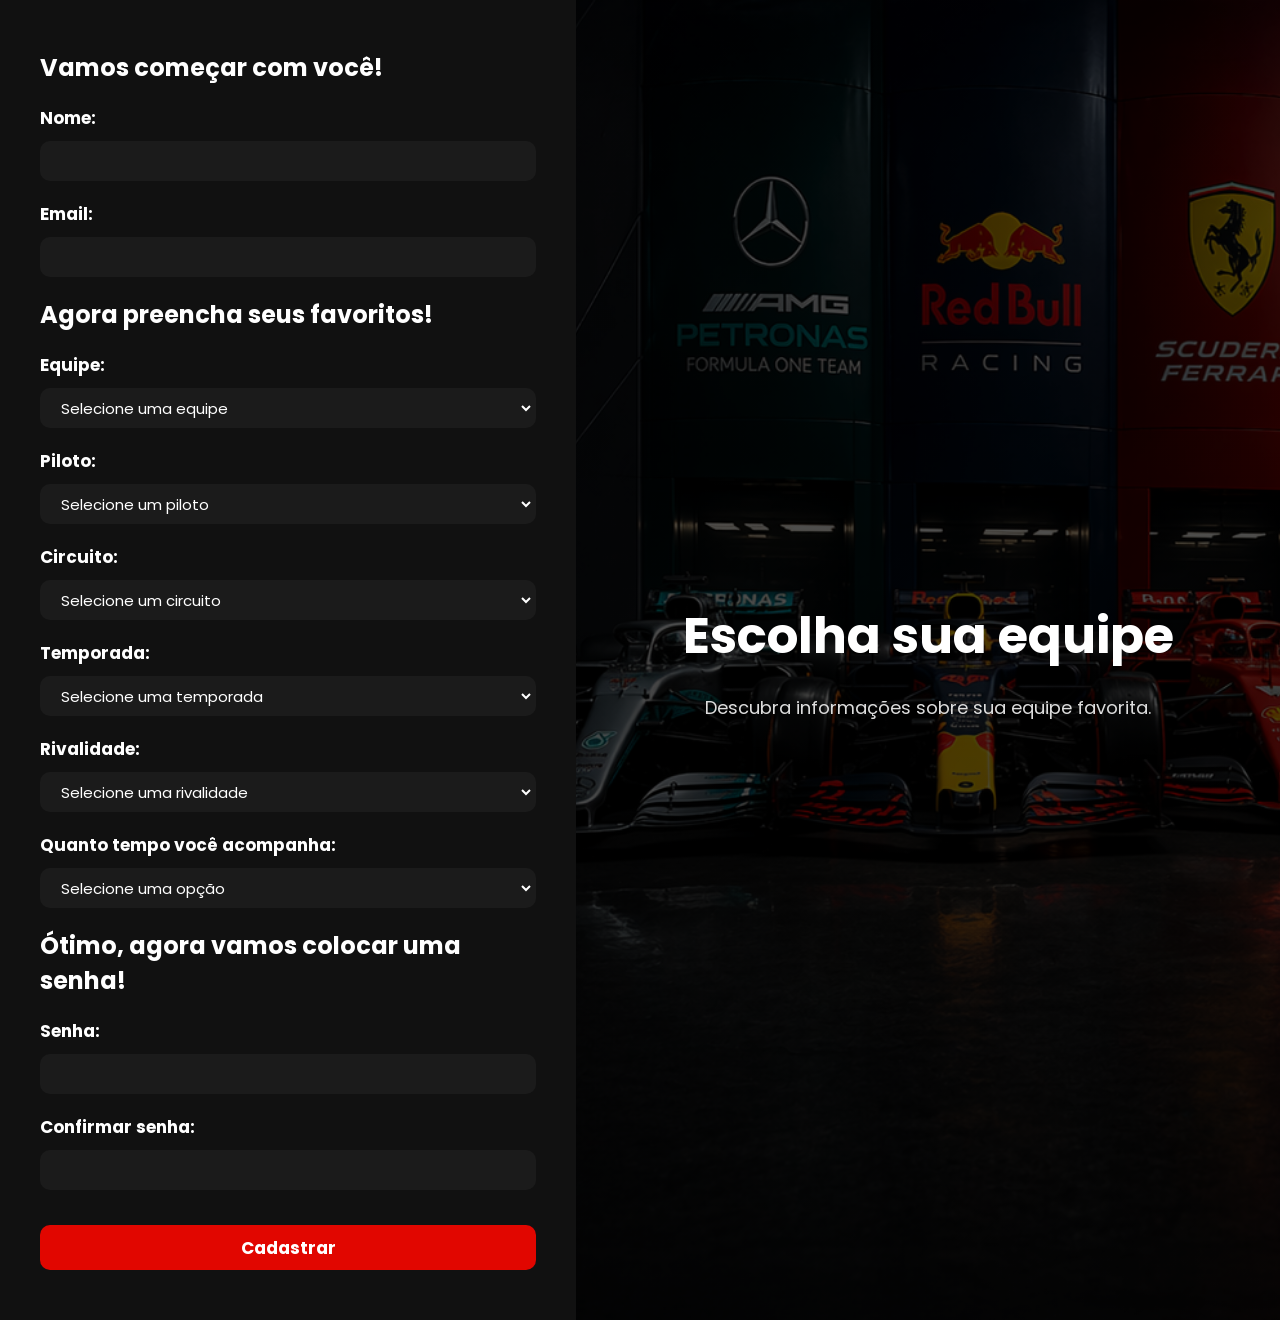
==== public/cadastro.html @ 6ca877ad "CSS Cadastro e Estrutura Cadastro (v1.1)" ====
<!DOCTYPE html>
<html lang="pt-BR">
<head>
    <meta charset="UTF-8">
    <meta name="viewport" content="width=device-width, initial-scale=1.0">
    <title>Cadastro | Radar F1</title>
    <link rel="stylesheet" href="./css/style.css">
    <link rel="stylesheet" href="./css/cadastro.css">
</head>
<body>
    <main class="container-cadastro">
        <section class="box-cadastro">

            <h2 class="campo-base">Vamos começar com você!</h2>

            <div class="campo">
                <p>Nome:</p>
                <input type="text" id="input_nome">
            </div>

            <div class="campo">
                <p>Email:</p>
                <input type="email" id="input_email">
            </div>

            <h2 class="campo-favorito">Agora preencha seus favoritos!</h2>

            <div class="campo">
                <p>Equipe:</p>

                <select id="input_equipe" onchange="trocarEquipe()">
                    <option value="" disabled selected>Selecione uma equipe</option>

                    <option value="1">Alpine</option>
                    <option value="2">Aston Martin</option>
                    <option value="3">Audi</option>
                    <option value="4">Cadillac</option>
                    <option value="5">Ferrari</option>
                    <option value="6">Haas</option>
                    <option value="7">McLaren</option>
                    <option value="8">Mercedes</option>
                    <option value="9">Racing Bulls</option>
                    <option value="10">Red Bull</option>
                    <option value="11">Williams</option>

                    <option value="12">Não sei</option>
                    <option value="13">Outra</option>
                </select>
            </div>

            <div class="campo">
                <p>Piloto:</p>

                <select id="input_piloto">
                    <option value="" disabled selected>Selecione um piloto</option>

                    <option value="1">Alex Albon</option>
                    <option value="2">Andrea Kimi Antonelli</option>
                    <option value="3">Arvid Lindblad</option>
                    <option value="4">Carlos Sainz</option>
                    <option value="5">Charles Leclerc</option>
                    <option value="6">Esteban Ocon</option>
                    <option value="7">Fernando Alonso</option>
                    <option value="8">Franco Colapinto</option>
                    <option value="9">Gabriel Bortoleto</option>
                    <option value="10">George Russell</option>
                    <option value="11">Isack Hadjar</option>
                    <option value="12">Lance Stroll</option>
                    <option value="13">Lando Norris</option>
                    <option value="14">Lewis Hamilton</option>
                    <option value="15">Liam Lawson</option>
                    <option value="16">Max Verstappen</option>
                    <option value="17">Nico Hülkenberg</option>
                    <option value="18">Oliver Bearman</option>
                    <option value="19">Oscar Piastri</option>
                    <option value="20">Pierre Gasly</option>
                    <option value="21">Sergio Perez</option>
                    <option value="22">Valtteri Bottas</option>

                    <option value="23">Não sei</option>
                    <option value="24">Outro</option>
                </select>
            </div>

            <div class="campo">
                <p>Circuito:</p>

                <select id="input_circuito">
                    <option value="" disabled selected>Selecione um circuito</option>

                    <option value="1">GP de Abu Dhabi</option>
                    <option value="2">GP da Arábia Saudita</option>
                    <option value="3">GP da Austrália</option>
                    <option value="4">GP da Áustria</option>
                    <option value="5">GP do Azerbaijão</option>
                    <option value="6">GP da Bélgica</option>
                    <option value="7">GP de São Paulo</option>
                    <option value="8">GP do Canadá</option>
                    <option value="9">GP do Catar</option>
                    <option value="10">GP da China</option>
                    <option value="11">GP da Emília-Romanha</option>
                    <option value="12">GP da Espanha (Madrid)</option>
                    <option value="13">GP dos Estados Unidos</option>
                    <option value="14">GP de Las Vegas</option>
                    <option value="15">GP de Miami</option>
                    <option value="16">GP da Holanda</option>
                    <option value="17">GP da Hungria</option>
                    <option value="18">GP da Itália</option>
                    <option value="19">GP do Japão</option>
                    <option value="20">GP da Cidade do México</option>
                    <option value="21">GP de Mônaco</option>
                    <option value="22">GP da Grã-Bretanha</option>
                    <option value="23">GP de Singapura</option>

                    <option value="24">Não sei</option>
                    <option value="25">Outra</option>
                </select>
            </div>

            <div class="campo">
                <p>Temporada:</p>

                <select id="input_temporada">
                    <option value="" disabled selected>Selecione uma temporada</option>

                    <option value="1">1950</option>
                    <option value="2">1961</option>
                    <option value="3">1968</option>
                    <option value="4">1976</option>
                    <option value="5">1984</option>
                    <option value="6">1988</option>
                    <option value="7">1989</option>
                    <option value="8">1991</option>
                    <option value="9">1994</option>
                    <option value="10">1998</option>
                    <option value="11">2000</option>
                    <option value="12">2003</option>
                    <option value="13">2007</option>
                    <option value="14">2008</option>
                    <option value="15">2010</option>
                    <option value="16">2012</option>
                    <option value="17">2014</option>
                    <option value="18">2016</option>
                    <option value="19">2018</option>
                    <option value="20">2021</option>
                    <option value="21">2022</option>
                    <option value="22">2023</option>
                    <option value="23">2024</option>
                    <option value="24">2025</option>

                    <option value="25">Não sei</option>
                    <option value="26">Outra</option>
                </select>
            </div>

            <div class="campo">
                <p>Rivalidade:</p>

                <select id="input_rivalidade">
                    <option value="" disabled selected>Selecione uma rivalidade</option>

                    <option value="1">Senna vs Prost</option>
                    <option value="2">Hamilton vs Verstappen</option>
                    <option value="3">Lauda vs Hunt</option>
                    <option value="4">Schumacher vs Hakkinen</option>
                    <option value="5">Vettel vs Alonso</option>
                    <option value="6">Piquet vs Mansell</option>
                    <option value="7">Rosberg vs Hamilton</option>
                    <option value="8">Senna vs Mansell</option>

                    <option value="9">Não sei</option>
                    <option value="10">Outra</option>
                </select>
            </div>

            <div class="campo">
                <p>Quanto tempo você acompanha:</p>

                <select id="input_acompanhamento">
                    <option value="" disabled selected>Selecione uma opção</option>

                    <option value="Menos de 1 ano">Menos de 1 ano</option>
                    <option value="Entre 1 a 3 anos">Entre 1 a 3 anos</option>
                    <option value="Entre 3 a 5 anos">Entre 3 a 5 anos</option>
                    <option value="Entre 5 e 10 anos">Entre 5 e 10 anos</option>
                    <option value="Mais de 10 anos">Mais de 10 anos</option>
                </select>
            </div>

            <h2 class="campo-finalizar">Ótimo, agora vamos colocar uma senha!</h2>

            <div class="campo">
                <p>Senha:</p>
                <input type="password" id="input_senha">
            </div>

            <div class="campo">
                <p>Confirmar senha:</p>
                <input type="password" id="input_confirmarSenha">
            </div>

            <button class="btn-cadastrar" onclick="cadastrar()">Cadastrar</button>
        </section>

        <section class="painel-equipe" id="painel_equipe">

            <div class="conteudo-painel">
                <h1 id="titulo_equipe">Escolha sua equipe</h1>
                <p id="descricao_equipe">
                    Descubra informações sobre sua equipe favorita.
                </p>
            </div>

        </section>
    </main>
</body>
</html>
<script>
    const painel = document.getElementById("painel_equipe");
    const titulo = document.getElementById("titulo_equipe");

    function trocarEquipe() {

        const equipe = input_equipe.value;

        if (equipe == 1) {
            painel.style.backgroundImage =
            "linear-gradient(rgba(0,0,0,0.6), rgba(0,0,0,0.8)), url('./assets/equipe/alpine.jpg')";

            titulo.innerHTML = "Alpine";
        }

        if (equipe == 2) {
            painel.style.backgroundImage =
            "linear-gradient(rgba(0,0,0,0.6), rgba(0,0,0,0.8)), url('./assets/equipe/astonmartin.jpg')";

            titulo.innerHTML = "Aston Martin";
        }

        if (equipe == 3) {
            painel.style.backgroundImage =
            "linear-gradient(rgba(0,0,0,0.6), rgba(0,0,0,0.8)), url('./assets/equipe/audi.jpg')";

            titulo.innerHTML = "Audi";
        }

        if (equipe == 4) {
            painel.style.backgroundImage =
            "linear-gradient(rgba(0,0,0,0.6), rgba(0,0,0,0.8)), url('./assets/equipe/cadillac.jpg')";

            titulo.innerHTML = "Cadillac";
        }

        if (equipe == 5) {
            painel.style.backgroundImage =
            "linear-gradient(rgba(0,0,0,0.6), rgba(0,0,0,0.8)), url('./assets/equipe/ferrari.jpg')";

            titulo.innerHTML = "Ferrari";
        }
    }
</script>
---- public/css/style.css ----
@import url('https://fonts.googleapis.com/css2?family=Poppins:ital,wght@0,100;0,200;0,300;0,400;0,500;0,600;0,700;0,800;0,900;1,100;1,200;1,300;1,400;1,500;1,600;1,700;1,800;1,900&display=swap');

* {
    margin: 0;
    padding: 0;
    box-sizing: border-box;
    font-family: "Poppins", sans-serif;
}

html {
  scroll-behavior: smooth;
}

a {
    text-decoration: none;
}

ul {
    list-style: none;
}
---- public/css/cadastro.css ----
.container-cadastro {
    width: 100%;
    display: flex;
}

.box-cadastro {
    width: 45%;
    background-color: #111111;
    padding: 50px 40px;
    display: flex;
    flex-direction: column;
    gap: 20px;
    color: white;
}

.campo {
    display: flex;
    flex-direction: column;
    gap: 10px;
}

.campo p {
    color: white;
    font-size: 17px;
    font-weight: bold;
}

.campo input,
.campo select {
    width: 100%;
    height: 40px;

    background-color: #1B1B1B;
    border: 2px solid transparent;
    border-radius: 10px;

    padding: 0 15px;

    color: white;
    font-size: 15px;

    outline: none;
    transition: 0.3s;
}

.campo input:focus,
.campo select:focus {
    border-color: #E10600;
}

.campo input::placeholder {
    color: #AAAAAA;
}

.btn-cadastrar {
    width: 100%;
    height: 45px;
    margin-top: 15px;
    background-color: #E10600;
    border: none;
    border-radius: 10px;
    color: white;
    font-size: 17px;
    font-weight: bold;
    transition: 0.3s;
}

.btn-cadastrar:hover {
    transform: translateY(-3px);
    background-color: #ff1f1f;
}

.painel-equipe {
    width: 55%;

    background-image:
        linear-gradient(rgba(0, 0, 0, 0.65),
        rgba(0, 0, 0, 0.75)),
        url("../assets/equipe-f1.png");

    background-size: cover;
    background-position: center;

    display: flex;
    align-items: center;
    justify-content: center;
}

.conteudo-painel {
    text-align: center;
    color: white;
    padding: 40px;
}

.conteudo-painel h1 {
    font-size: 50px;
    margin-bottom: 20px;
}

.conteudo-painel p {
    font-size: 18px;
    color: #DDDDDD;
}
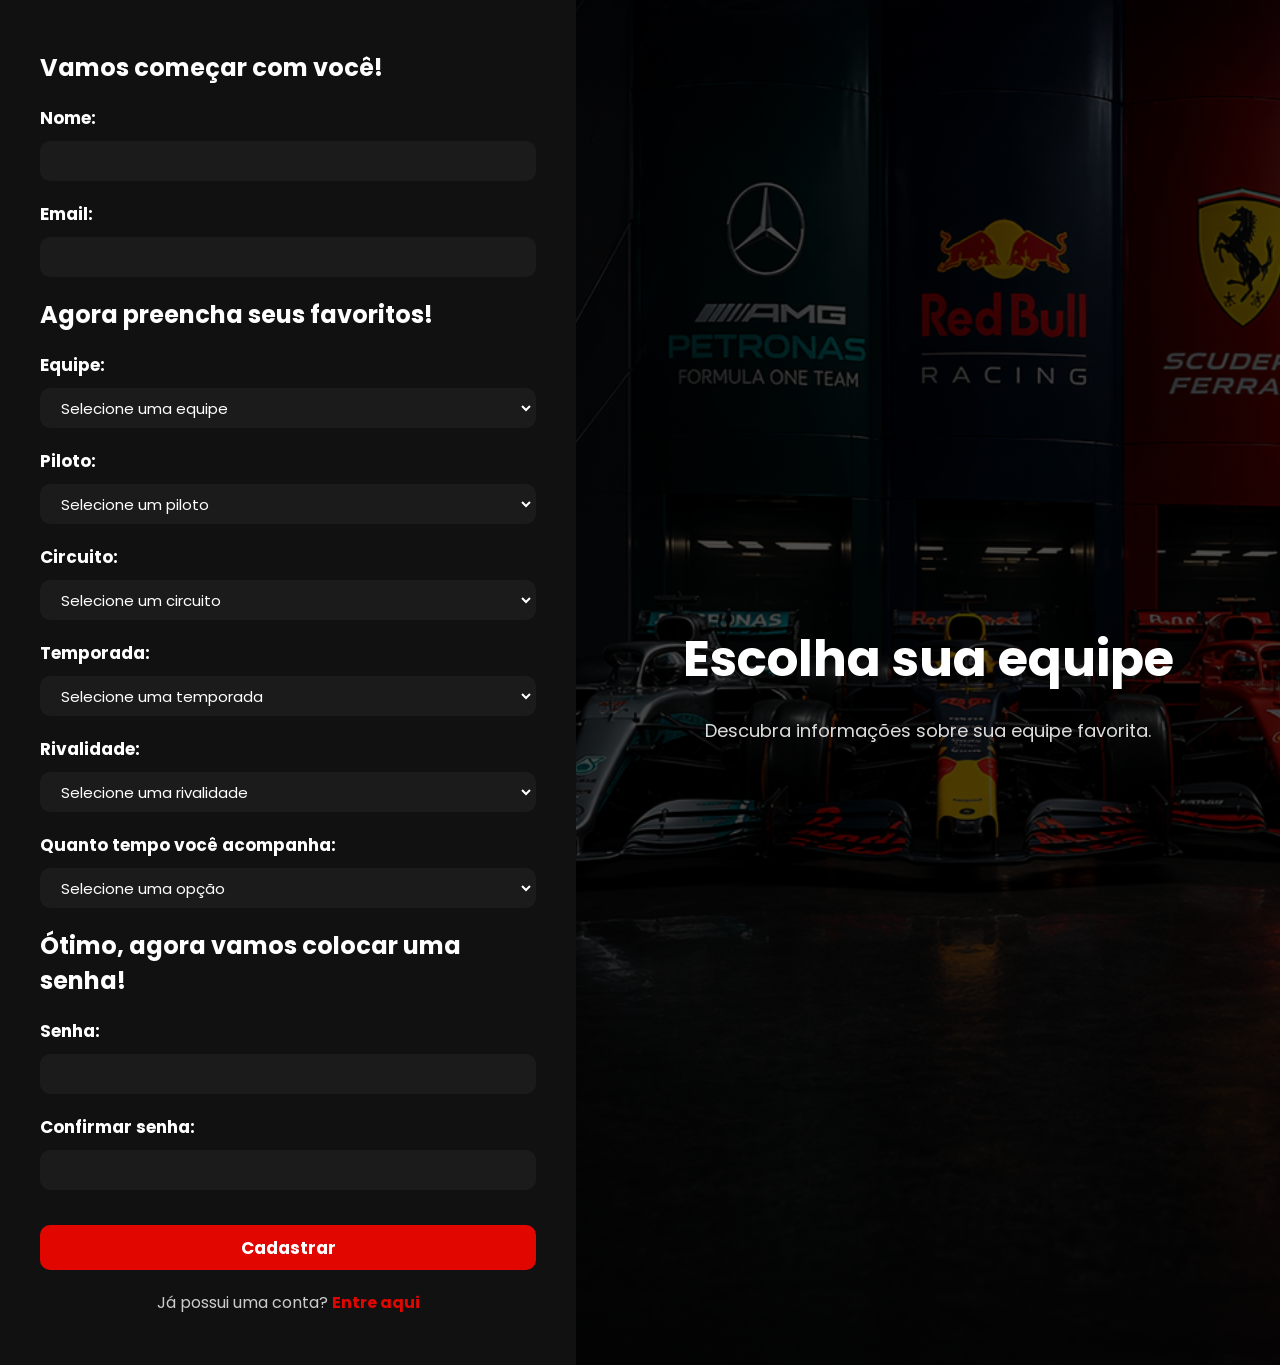
==== commit bc37fde2: "Tela Piloto Finalizada (v1.0)" ====
--- a/public/cadastro.html
+++ b/public/cadastro.html
@@ -15,12 +15,12 @@
 
             <div class="campo">
                 <p>Nome:</p>
-                <input type="text" id="input_nome">
+                <input type="text" id="input_nome" required>
             </div>
 
             <div class="campo">
                 <p>Email:</p>
-                <input type="email" id="input_email">
+                <input type="email" id="input_email" required>
             </div>
 
             <h2 class="campo-favorito">Agora preencha seus favoritos!</h2>
@@ -28,7 +28,7 @@
             <div class="campo">
                 <p>Equipe:</p>
 
-                <select id="input_equipe" onchange="trocarEquipe()">
+                <select id="input_equipe" onchange="trocarEquipe()" required>
                     <option value="" disabled selected>Selecione uma equipe</option>
 
                     <option value="1">Alpine</option>
@@ -51,7 +51,7 @@
             <div class="campo">
                 <p>Piloto:</p>
 
-                <select id="input_piloto">
+                <select id="input_piloto" required>
                     <option value="" disabled selected>Selecione um piloto</option>
 
                     <option value="1">Alex Albon</option>
@@ -85,7 +85,7 @@
             <div class="campo">
                 <p>Circuito:</p>
 
-                <select id="input_circuito">
+                <select id="input_circuito" required>
                     <option value="" disabled selected>Selecione um circuito</option>
 
                     <option value="1">GP de Abu Dhabi</option>
@@ -120,7 +120,7 @@
             <div class="campo">
                 <p>Temporada:</p>
 
-                <select id="input_temporada">
+                <select id="input_temporada" required>
                     <option value="" disabled selected>Selecione uma temporada</option>
 
                     <option value="1">1950</option>
@@ -156,7 +156,7 @@
             <div class="campo">
                 <p>Rivalidade:</p>
 
-                <select id="input_rivalidade">
+                <select id="input_rivalidade" required>
                     <option value="" disabled selected>Selecione uma rivalidade</option>
 
                     <option value="1">Senna vs Prost</option>
@@ -176,7 +176,7 @@
             <div class="campo">
                 <p>Quanto tempo você acompanha:</p>
 
-                <select id="input_acompanhamento">
+                <select id="input_acompanhamento" required>
                     <option value="" disabled selected>Selecione uma opção</option>
 
                     <option value="Menos de 1 ano">Menos de 1 ano</option>
@@ -191,15 +191,20 @@
 
             <div class="campo">
                 <p>Senha:</p>
-                <input type="password" id="input_senha">
+                <input type="password" id="input_senha" required>
             </div>
 
             <div class="campo">
                 <p>Confirmar senha:</p>
-                <input type="password" id="input_confirmarSenha">
+                <input type="password" id="input_confirmarSenha" required>
             </div>
 
             <button class="btn-cadastrar" onclick="cadastrar()">Cadastrar</button>
+
+            <p class="texto-login">
+                Já possui uma conta?
+                <a href="login.html">Entre aqui</a>
+            </p>
         </section>
 
         <section class="painel-equipe" id="painel_equipe">
@@ -213,21 +218,22 @@
 
         </section>
     </main>
-</body>
-</html>
 <script>
     const painel = document.getElementById("painel_equipe");
     const titulo = document.getElementById("titulo_equipe");
+    const descricao = document.getElementById("descricao_equipe");
 
     function trocarEquipe() {
 
-        const equipe = input_equipe.value;
+        const equipe = document.getElementById("input_equipe").value;
 
         if (equipe == 1) {
             painel.style.backgroundImage =
             "linear-gradient(rgba(0,0,0,0.6), rgba(0,0,0,0.8)), url('./assets/equipe/alpine.jpg')";
 
             titulo.innerHTML = "Alpine";
+            descricao.innerHTML =
+            "A Alpine representa a tradição francesa na Fórmula 1, buscando evolução constante e novos talentos para voltar ao topo do grid.";
         }
 
         if (equipe == 2) {
@@ -235,6 +241,8 @@
             "linear-gradient(rgba(0,0,0,0.6), rgba(0,0,0,0.8)), url('./assets/equipe/astonmartin.jpg')";
 
             titulo.innerHTML = "Aston Martin";
+            descricao.innerHTML =
+            "A Aston Martin combina elegância, investimento pesado e ambição para disputar posições cada vez maiores na Fórmula 1.";
         }
 
         if (equipe == 3) {
@@ -242,6 +250,8 @@
             "linear-gradient(rgba(0,0,0,0.6), rgba(0,0,0,0.8)), url('./assets/equipe/audi.jpg')";
 
             titulo.innerHTML = "Audi";
+            descricao.innerHTML =
+            "A Audi chega à Fórmula 1 trazendo inovação, tecnologia alemã e expectativa de se tornar uma potência no futuro da categoria.";
         }
 
         if (equipe == 4) {
@@ -249,6 +259,8 @@
             "linear-gradient(rgba(0,0,0,0.6), rgba(0,0,0,0.8)), url('./assets/equipe/cadillac.jpg')";
 
             titulo.innerHTML = "Cadillac";
+            descricao.innerHTML =
+            "A Cadillac entra na Fórmula 1 carregando o peso da tradição americana e a vontade de marcar uma nova era no automobilismo.";
         }
 
         if (equipe == 5) {
@@ -256,6 +268,78 @@
             "linear-gradient(rgba(0,0,0,0.6), rgba(0,0,0,0.8)), url('./assets/equipe/ferrari.jpg')";
 
             titulo.innerHTML = "Ferrari";
-        }
+            descricao.innerHTML =
+            "A Ferrari é a equipe mais histórica da Fórmula 1, conhecida pela paixão italiana, títulos lendários e torcida gigantesca.";
+        }
+
+        if (equipe == 6) {
+            painel.style.backgroundImage =
+            "linear-gradient(rgba(0,0,0,0.6), rgba(0,0,0,0.8)), url('./assets/equipe/haas.jpg')";
+
+            titulo.innerHTML = "Haas";
+            descricao.innerHTML =
+            "A Haas representa os Estados Unidos na Fórmula 1 e busca crescer utilizando estratégia inteligente e jovens pilotos.";
+        }
+
+        if (equipe == 7) {
+            painel.style.backgroundImage =
+            "linear-gradient(rgba(0,0,0,0.6), rgba(0,0,0,0.8)), url('./assets/equipe/mclaren.jpg')";
+
+            titulo.innerHTML = "McLaren";
+            descricao.innerHTML =
+            "A McLaren é uma das equipes mais tradicionais da história, marcada por carros icônicos, grandes campeões e inovação.";
+        }
+
+        if (equipe == 8) {
+            painel.style.backgroundImage =
+            "linear-gradient(rgba(0,0,0,0.6), rgba(0,0,0,0.8)), url('./assets/equipe/mercedes.jpg')";
+
+            titulo.innerHTML = "Mercedes";
+            descricao.innerHTML =
+            "A Mercedes dominou a era híbrida da Fórmula 1 com tecnologia avançada, consistência e múltiplos campeonatos mundiais.";
+        }
+
+        if (equipe == 9) {
+            painel.style.backgroundImage =
+            "linear-gradient(rgba(0,0,0,0.6), rgba(0,0,0,0.8)), url('./assets/equipe/racingbulls.jpg')";
+
+            titulo.innerHTML = "Racing Bulls";
+            descricao.innerHTML =
+            "A Racing Bulls é conhecida por desenvolver jovens talentos e preparar pilotos para grandes oportunidades dentro da Fórmula 1.";
+        }
+
+        if (equipe == 10) {
+            painel.style.backgroundImage =
+            "linear-gradient(rgba(0,0,0,0.6), rgba(0,0,0,0.8)), url('./assets/equipe/redbull.jpg')";
+
+            titulo.innerHTML = "Red Bull";
+            descricao.innerHTML =
+            "A Red Bull revolucionou a Fórmula 1 com agressividade, inovação aerodinâmica e uma mentalidade extremamente competitiva.";
+        }
+
+        if (equipe == 11) {
+            painel.style.backgroundImage =
+            "linear-gradient(rgba(0,0,0,0.6), rgba(0,0,0,0.8)), url('./assets/equipe/williams.jpg')";
+
+            titulo.innerHTML = "Williams";
+            descricao.innerHTML =
+            "A Williams é uma equipe lendária da Fórmula 1, carregando décadas de história, títulos e tradição no automobilismo.";
+        }
+
+        if (equipe == 12 || equipe == 13) {
+            painel.style.backgroundImage =
+            "linear-gradient(rgba(0,0,0,0.6), rgba(0,0,0,0.8)), url('./assets/equipe-f1.png')";
+
+            titulo.innerHTML = "Escolha sua equipe";
+            descricao.innerHTML =
+            "Descubra informações sobre sua equipe favorita.";
+        }
+
     }
-</script>+
+    function cadastrar() {
+        
+    }
+</script>
+</body>
+</html>
--- a/public/css/cadastro.css
+++ b/public/css/cadastro.css
@@ -70,20 +70,33 @@
     background-color: #ff1f1f;
 }
 
+.texto-login {
+    text-align: center;
+    color: #CCCCCC;
+}
+
+.texto-login a {
+    color: #E10600;
+    text-decoration: none;
+    font-weight: bold;
+}
+
+.texto-login a:hover {
+    text-decoration: underline;
+}
+
 .painel-equipe {
     width: 55%;
-
     background-image:
         linear-gradient(rgba(0, 0, 0, 0.65),
         rgba(0, 0, 0, 0.75)),
         url("../assets/equipe-f1.png");
-
     background-size: cover;
     background-position: center;
-
     display: flex;
     align-items: center;
     justify-content: center;
+    transition: 0.5s;
 }
 
 .conteudo-painel {
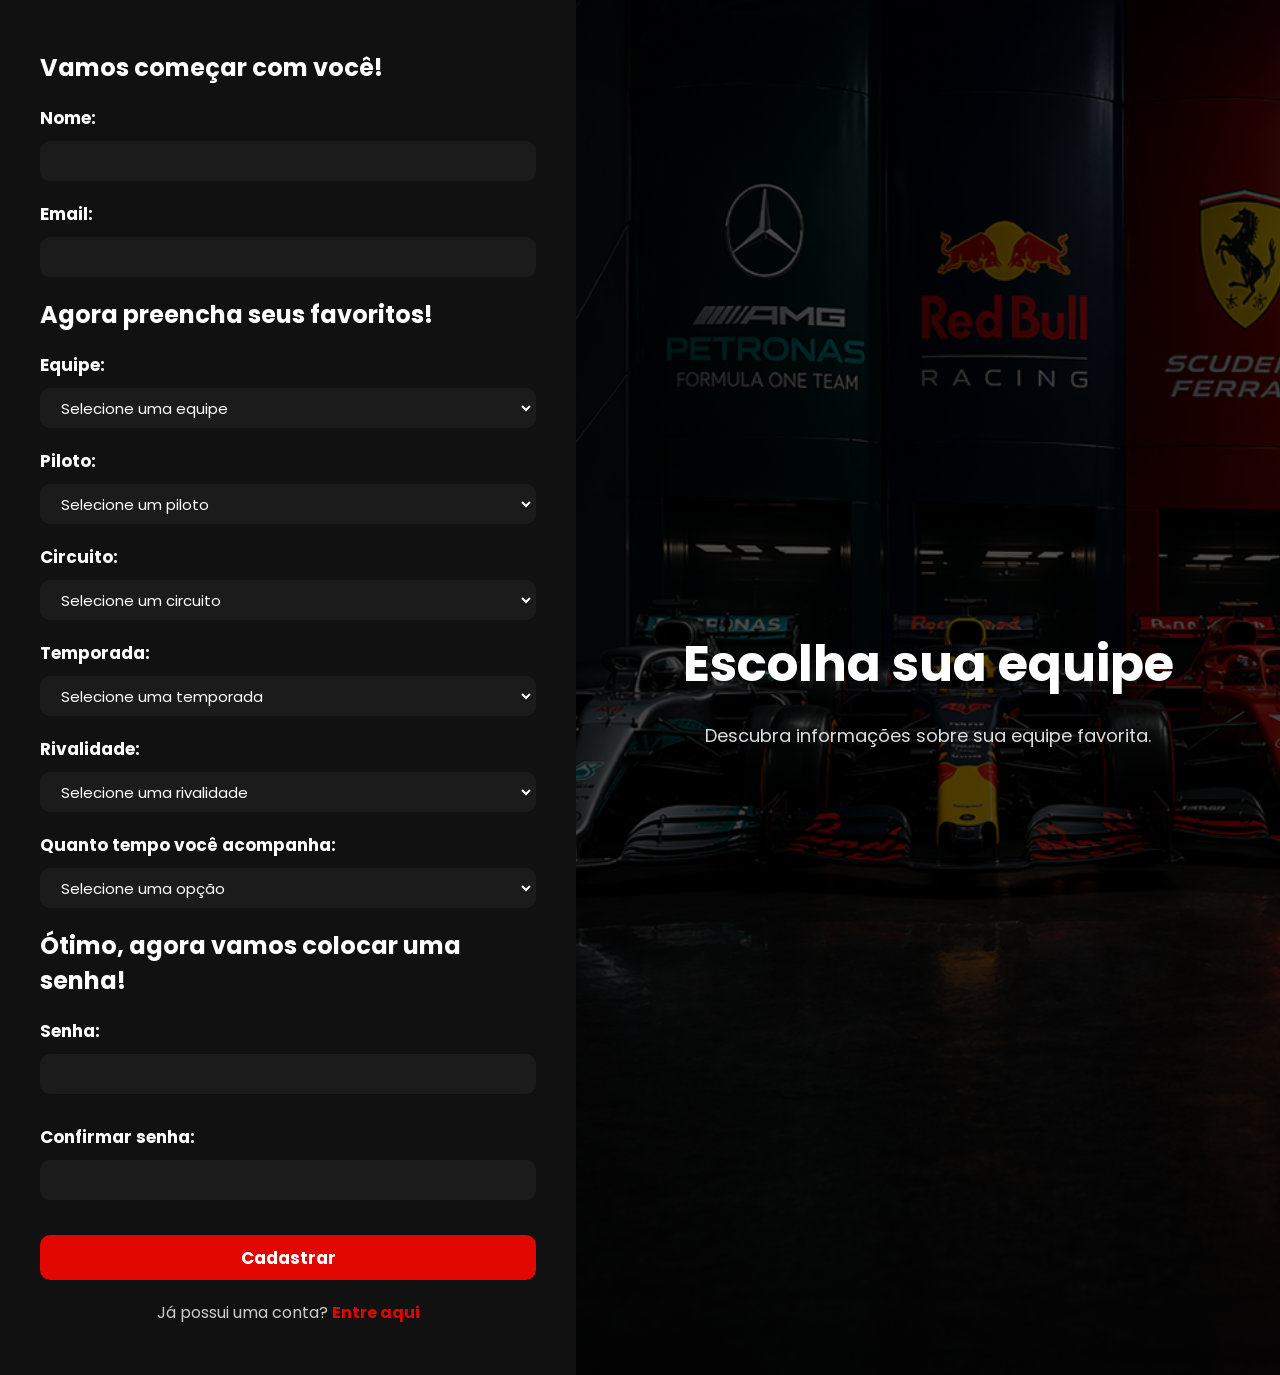
==== commit 0a2e6d15: "Criação func Validação Senha - Tela Cadastro" ====
--- a/public/cadastro.html
+++ b/public/cadastro.html
@@ -191,7 +191,8 @@
 
             <div class="campo">
                 <p>Senha:</p>
-                <input type="password" id="input_senha" required>
+                <input type="password" id="input_senha" oninput="validarSenha()" required>
+                <p id="minimo_senha"></p>
             </div>
 
             <div class="campo">
@@ -337,9 +338,144 @@
 
     }
 
+    function validarSenha() {
+
+        const senha = document.getElementById("input_senha").value;
+        
+        let possuiMaiuscula = false;
+        for (let i = 0; i < senha.length; i++) {
+            const letra = senha[i];
+            if (letra >= "A" && letra <= "Z") {
+                possuiMaiuscula = true;
+                break;
+            }
+        }
+
+        let possuiNumero = false;
+        for (let i = 0; i < senha.length; i++) {
+            const caractere = senha[i];
+            if (caractere >= "0" && caractere <= "9") {
+                possuiNumero = true;
+                break;
+            }
+        }
+
+         let possuiEspecial = false;
+        const especiais = "!@#$%&*()_+-=[]{};:,.<>?/";
+        for (let i = 0; i < senha.length; i++) {
+            if (especiais.includes(senha[i])) {
+                possuiEspecial = true;
+                break;
+            }
+
+        }
+
+        if (senha.length < 8) {
+            minimo_senha.innerHTML = "A senha deve possuir no mínimo 8 caracteres.";
+        } else if (!possuiMaiuscula) {
+            minimo_senha.innerHTML = "A senha deve possuir pelo menos uma letra maiúscula.";
+        } else if (!possuiNumero) {
+            minimo_senha.innerHTML = "A senha deve possuir pelo menos um número.";
+        } else if (!possuiEspecial) {
+            minimo_senha.innerHTML = "A senha deve possuir pelo menos um caractere especial.";
+        } else {
+            minimo_senha.innerHTML = "";
+            return true;
+        }
+
+    }
+
     function cadastrar() {
-        
-    }
+
+        const nome = document.getElementById("input_nome").value;
+        const email = document.getElementById("input_email").value;
+
+        const equipe = document.getElementById("input_equipe").value;
+        const piloto = document.getElementById("input_piloto").value;
+        const circuito = document.getElementById("input_circuito").value;
+        const temporada = document.getElementById("input_temporada").value;
+        const rivalidade = document.getElementById("input_rivalidade").value;
+        const acompanhamento = document.getElementById("input_acompanhamento").value;
+
+        const senha = document.getElementById("input_senha").value;
+        const confirmarSenha = document.getElementById("input_confirmarSenha").value;
+
+        if (nome.trim().length < 3) {
+            alert("O nome deve possuir pelo menos 3 caracteres.");
+            return;
+        }
+
+        if (
+            !email.includes("@") ||
+            !email.includes(".") ||
+            email.startsWith("@") ||
+            email.endsWith("@") ||
+            email.startsWith(".") ||
+            email.endsWith(".")
+        ) {
+            alert("Digite um email válido.");
+            return;
+        }
+
+        if (
+            equipe == "" ||
+            piloto == "" ||
+            circuito == "" ||
+            temporada == "" ||
+            rivalidade == "" ||
+            acompanhamento == "" ||
+            senha == "" ||
+            confirmarSenha == ""
+        ) {
+            alert("Preencha todos os campos.");
+            return;
+        }
+
+        if (senha != confirmarSenha) {
+            alert("As senhas não coincidem.");
+            return;
+        }
+
+        if(!validarSenha()) {
+            alert("Preencha os requisitos da senha.");
+            return;
+        }
+
+        fetch("/usuarios/cadastrar", {
+            method: "POST",
+            headers: {
+                "Content-Type": "application/json"
+            },
+            body: JSON.stringify({
+                nomeServer: nome,
+                emailServer: email,
+                equipeServer: equipe,
+                pilotoServer: piloto,
+                circuitoServer: circuito,
+                temporadaServer: temporada,
+                rivalidadeServer: rivalidade,
+                acompanhamentoServer: acompanhamento,
+                senhaServer: senha
+            })
+
+        })
+        .then(function (resposta) {
+            console.log("Resposta:", resposta);
+            if (resposta.ok) {
+                alert("Cadastro realizado com sucesso!");
+                setTimeout(function () {
+                    window.location = "login.html";
+                }, 2000);
+            } else {
+                alert("Erro ao realizar cadastro.");
+            }
+        })
+        .catch(function (erro) {
+            console.log("Erro:", erro);
+            alert("Erro na comunicação com o servidor.");
+        });
+
+        }
 </script>
 </body>
 </html>
